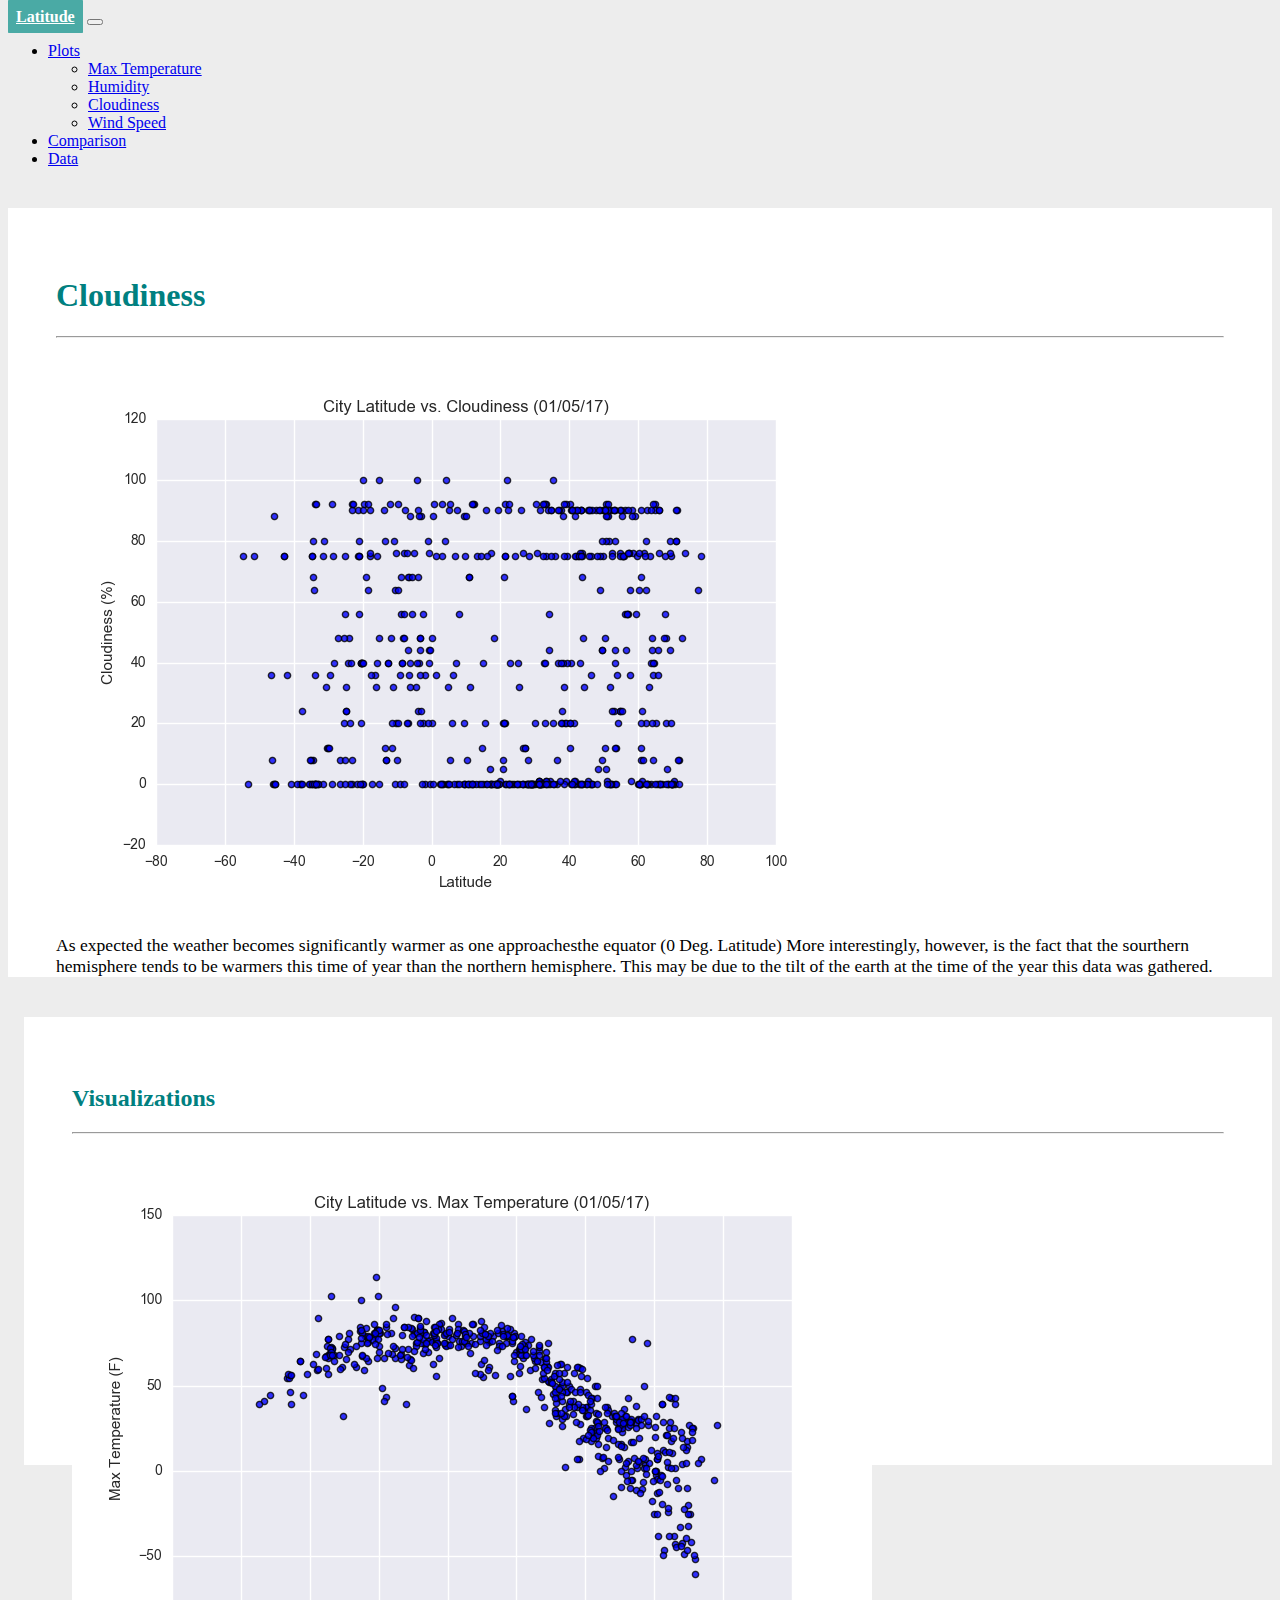
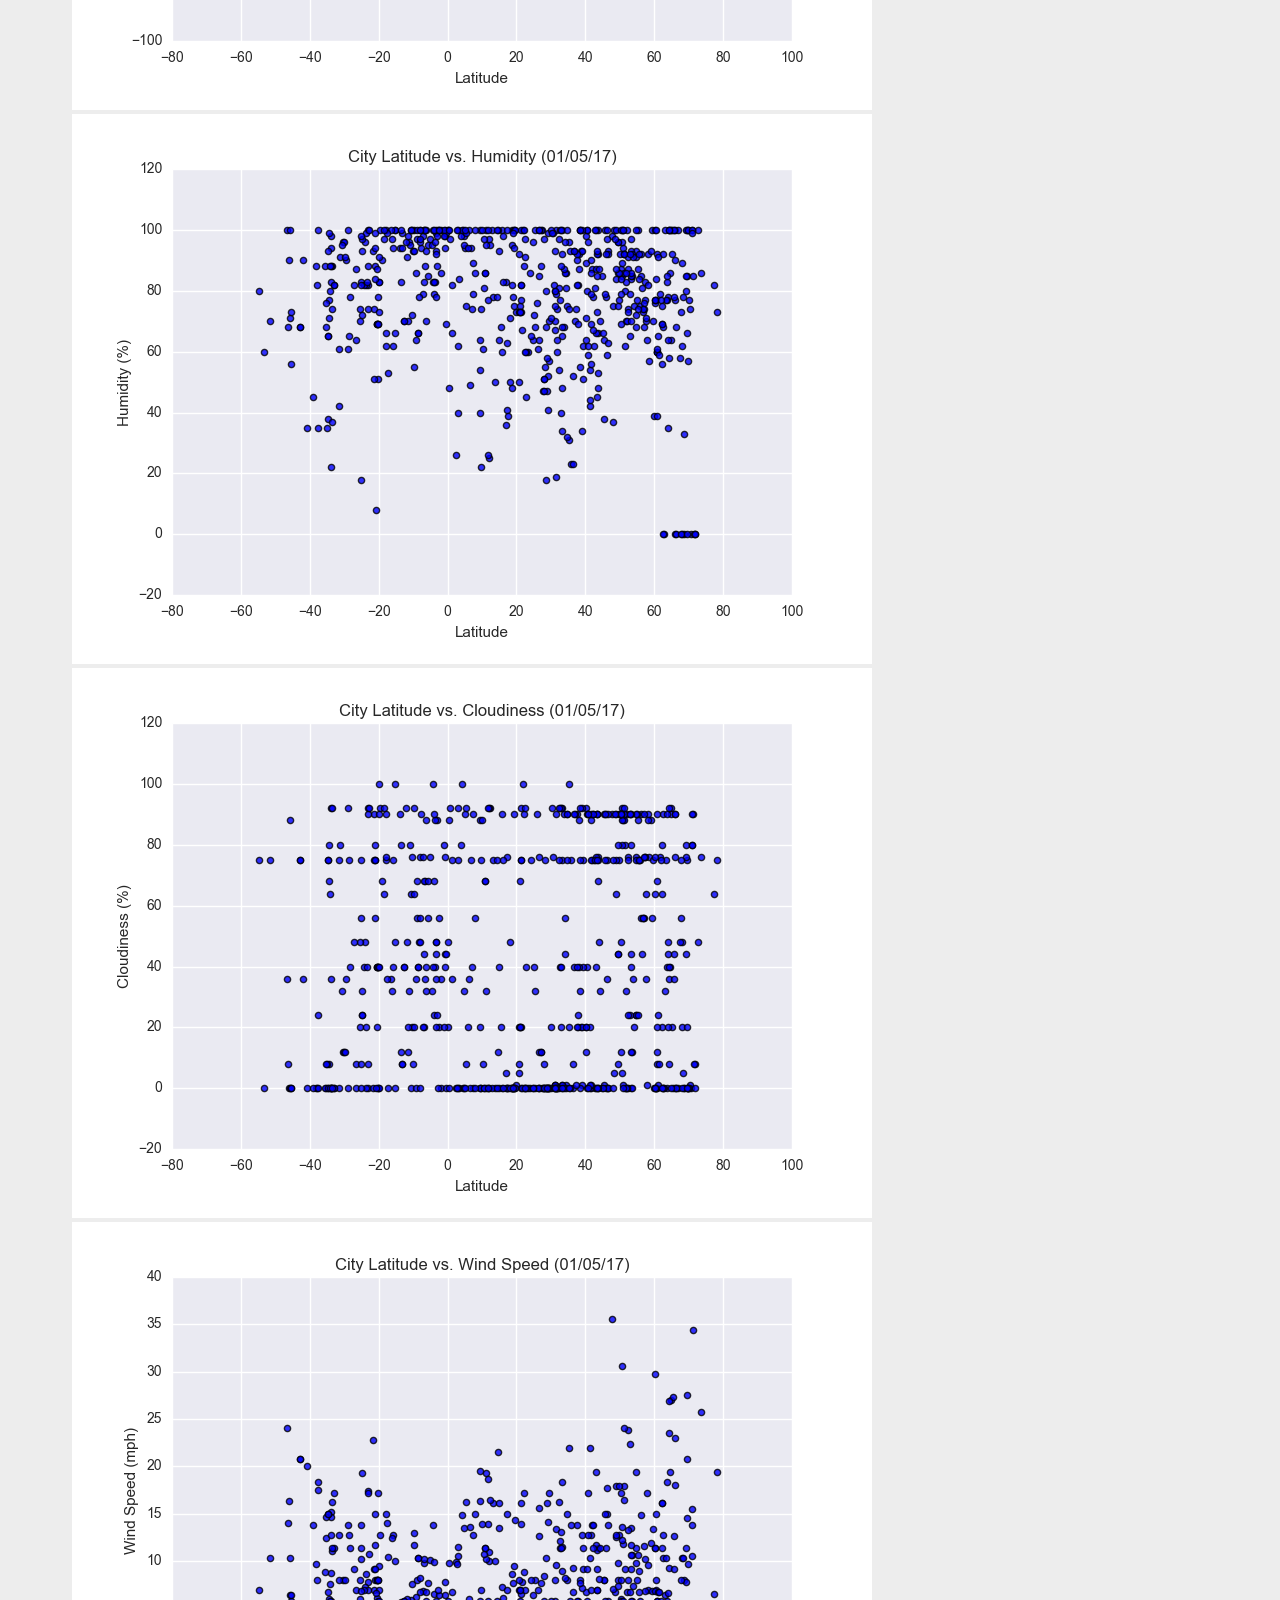
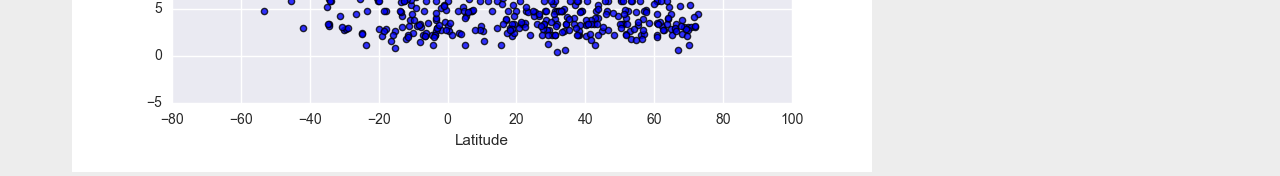
==== cloudiness.html @ acb5c731 "Adding full project for git pages deployment" ====
<!doctype html>
<html lang="en">
    <head>
        <meta charset="utf-8">
        <meta name="viewport" content="width=device-width, initial-scale=1">
        <link href="https://cdn.jsdelivr.net/npm/bootstrap@5.1.0/dist/css/bootstrap.min.css" rel="stylesheet" integrity="sha384-KyZXEAg3QhqLMpG8r+8fhAXLRk2vvoC2f3B09zVXn8CA5QIVfZOJ3BCsw2P0p/We" crossorigin="anonymous">
        <link rel="stylesheet" type="text/css" href="./Resources/css/styles.css"  />
        <title>Home Page</title>
    </head>
    <body>
        <nav class="navbar navbar-expand-lg navbar-light bg-light">
            <div class="container-fluid">
              <a class="navbar-brand" href="index.html">Latitude</a>
              <button class="navbar-toggler" type="button" data-bs-toggle="collapse" data-bs-target="#navbarSupportedContent" aria-controls="navbarSupportedContent" aria-expanded="false" aria-label="Toggle navigation">
                <span class="navbar-toggler-icon"></span>
              </button>
              <div class="collapse navbar-collapse" id="navbarSupportedContent">
                <ul class="navbar-nav ms-auto mb-2 mb-lg-0">
                  <li class="nav-item dropdown">
                    <a class="nav-link dropdown-toggle" href="#" id="navbarDropdown" role="button" data-bs-toggle="dropdown" aria-expanded="false">Plots</a>
                    <ul class="dropdown-menu" aria-labelledby="navbarDropdown">
                      <li><a class="dropdown-item" href="max_temperature.html">Max Temperature</a></li>
                      <li><a class="dropdown-item" href="humidity.html">Humidity</a></li>
                      <li><a class="dropdown-item" href="cloudiness.html">Cloudiness</a></li>
                      <li><a class="dropdown-item" href="wind_speed.html">Wind Speed</a></li>
                    </ul>
                  </li>
                  <li class="nav-item">
                    <a class="nav-link" href="comparison.html">Comparison</a>
                  </li>
                  <li class="nav-item">
                    <a class="nav-link" href="data.html">Data</a>
                  </li>
                </ul>
              </div>
            </div>
          </nav>
          <div class="container">
            <div class="row">
              <div class="col-lg-7 customCon">
                <h1>Cloudiness</h1>
                <hr>
                <br>
                <img src="./Resources/assets/images/Fig3.png" alt="maxtemp" class="img-fluid">
                <p>As expected the weather becomes significantly warmer as one approachesthe equator (0 Deg. Latitude) More interestingly, however, is the fact that the sourthern hemisphere tends to be warmers this time of year than the northern hemisphere. This may be due to the tilt of the earth at the time of the year this data was gathered.
                </p>
              </div>
              <div class="col-lg-4 customCon2 spaceBetween">
                <h2>Visualizations</h2>
                <hr>
                <br>
                <div class="row">
                  <div class="col-lg-6 col-sm-3">
                    <a href="max_temperature.html"><img src="./Resources/assets/images/Fig1.png" class="img-fluid" ></a>
                  </div>
                  <div class="col-lg-6 col-sm-3">
                    <a href="humidity.html"><img src="./Resources/assets/images/Fig2.png" class="img-fluid"></a>
                  </div>  
                  <div class="col-lg-6 col-sm-3">
                    <a href="cloudiness.html"><img src="./Resources/assets/images/Fig3.png" class="img-fluid border border-secondary" ></a>
                  </div> 
                  <div class="col-lg-6 col-sm-3">
                    <a href="wind_speed.html"><img src="./Resources/assets/images/Fig4.png" class="img-fluid"></a>
                </div> 
              </div>
            </div>
          </div>
        </div>
    <script src="https://cdn.jsdelivr.net/npm/bootstrap@5.1.0/dist/js/bootstrap.bundle.min.js" integrity="sha384-U1DAWAznBHeqEIlVSCgzq+c9gqGAJn5c/t99JyeKa9xxaYpSvHU5awsuZVVFIhvj" crossorigin="anonymous"></script>
    </body>
</html>
---- Resources/css/styles.css ----
body {
  background-color: #ededed;
}

h1,
h2,
h3,
h4,
h5,
h6 {
  color: #008080 !important;
  font-weight: bold !important;
}

p {
  font-size: 1.1em;
}

#homeImage {
  float: left;
  margin: 0.25em 1.25em;
}

.customCon {
  margin-top: 2.5rem;
  padding: 3rem 3rem 0rem 3rem;
  background-color: white;
}

.customCon2 {
  margin-top: 2.5rem;
  padding: 3rem 3rem 0rem 3rem;
  background-color: white;
  height: 400px;
}

.navbar-brand {
  background-color: #4aaaa5;
  padding: 0.5em 0.5em;
  border-radius: 0.05em;
  color: white !important;
  font-weight: bold !important;
}

.spaceBetween {
  margin-left: 1rem;
}

@media (max-width: 990px) {
  .container {
    max-width: 100%;
    margin-top: 0;
  }
  .customCon {
    margin-top: 0;
  }
  .navbar {
    background-color: #4aaaa5 !important;
  }
  .spaceBetween {
    margin-left: 0rem;
    margin-top: 0rem;
  }
  .lessSpace {
    padding-left: 0.75rem;
  }
}
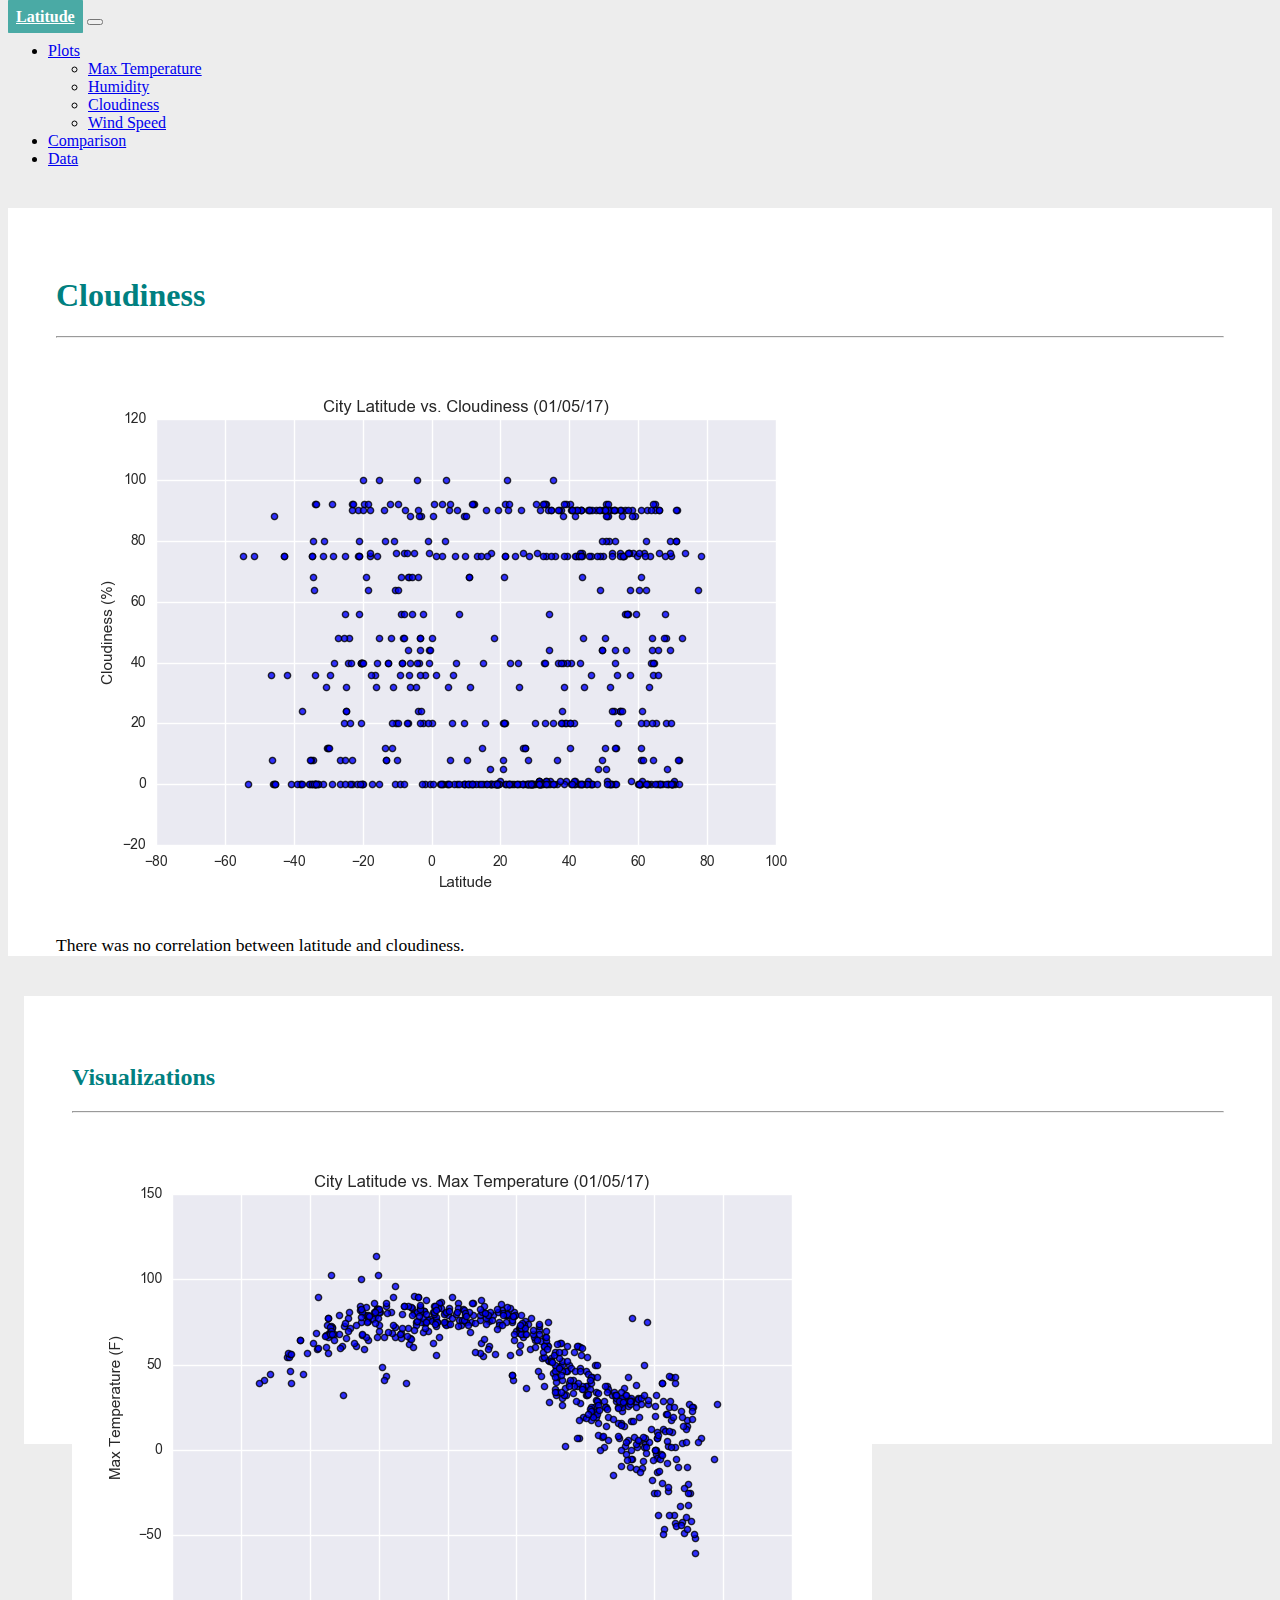
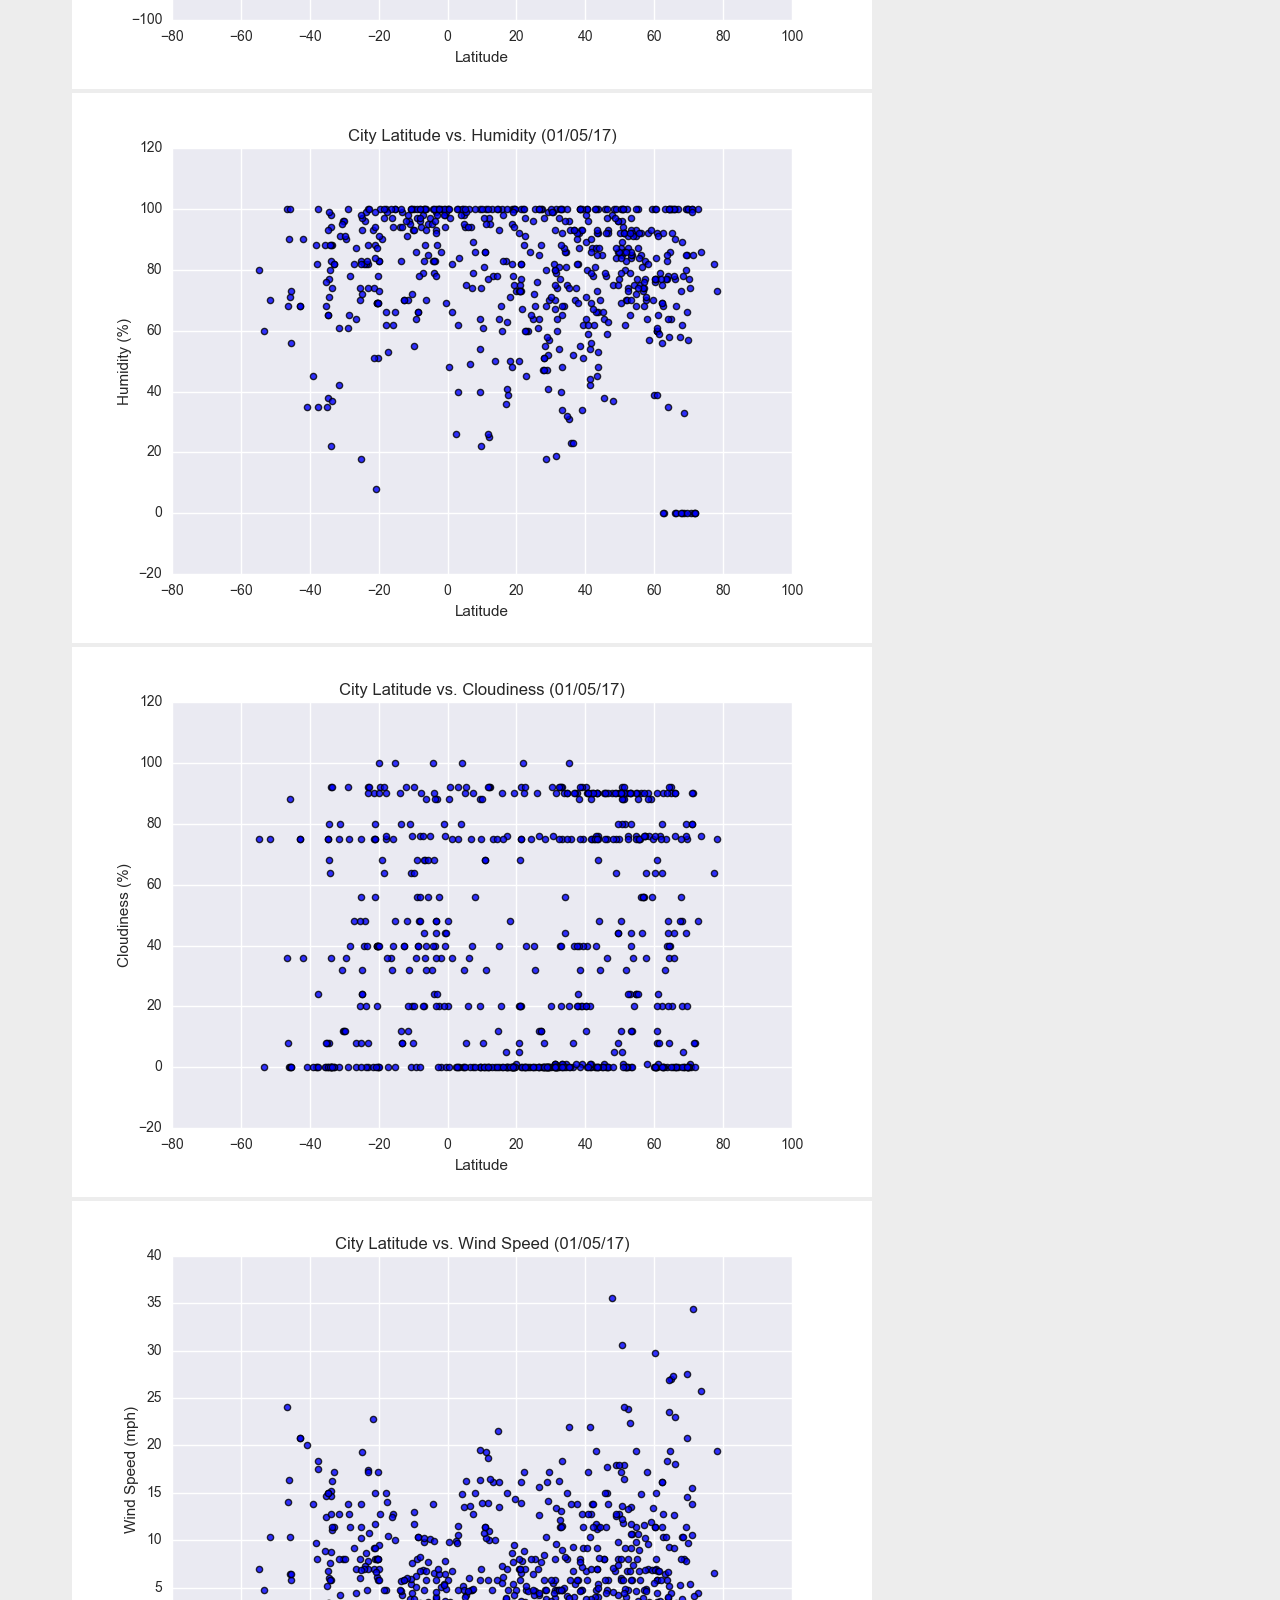
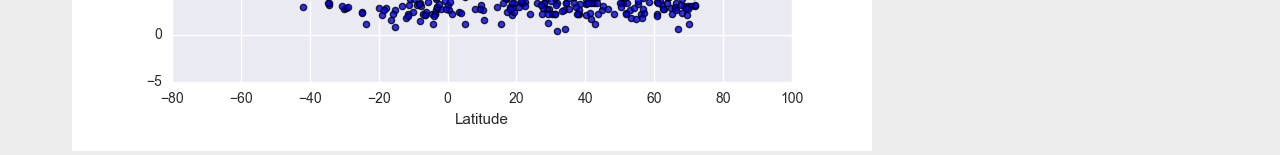
==== commit d39bd8ab: "Minor text fixes for individual comparison pages" ====
--- a/cloudiness.html
+++ b/cloudiness.html
@@ -42,8 +42,7 @@
                 <hr>
                 <br>
                 <img src="./Resources/assets/images/Fig3.png" alt="maxtemp" class="img-fluid">
-                <p>As expected the weather becomes significantly warmer as one approachesthe equator (0 Deg. Latitude) More interestingly, however, is the fact that the sourthern hemisphere tends to be warmers this time of year than the northern hemisphere. This may be due to the tilt of the earth at the time of the year this data was gathered.
-                </p>
+                <p>There was no correlation between latitude and cloudiness.
               </div>
               <div class="col-lg-4 customCon2 spaceBetween">
                 <h2>Visualizations</h2>
